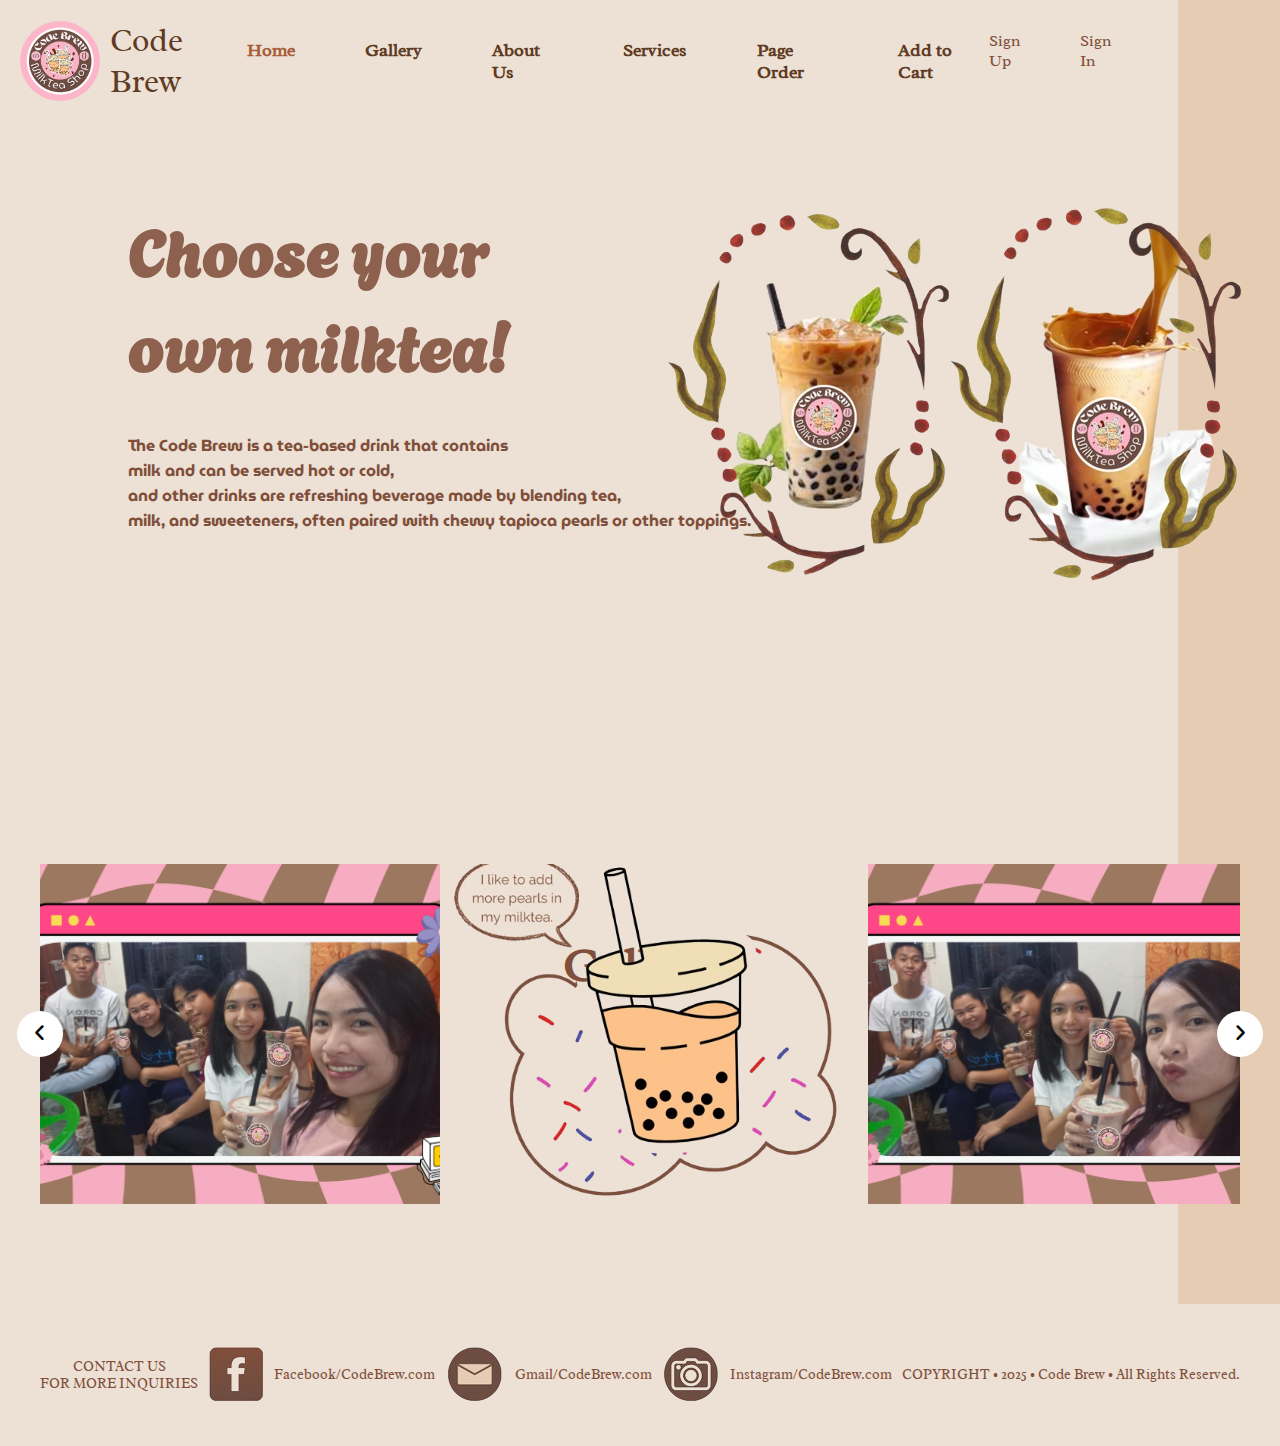
==== index.html @ eddbfc45 "Add files via upload" ====
<!DOCTYPE html>
<html lang="en">
<head>
    <meta charset="UTF-8">
    <meta name="viewport" content="width=device-width, initial-scale=1.0">
    <link rel="stylesheet" href="style.css">
    <link href='https://fonts.googleapis.com/css?family=Agbalumo' rel='stylesheet'>
    <link href='https://fonts.googleapis.com/css?family=MuseoModerno' rel='stylesheet'>
    <link href='https://fonts.googleapis.com/css?family=Radley' rel='stylesheet'>
    <link rel="stylesheet" href="https://cdnjs.cloudflare.com/ajax/libs/font-awesome/6.2.0/css/all.min.css">
    <title>Code Brew</title>
    <script src="home.js" defer></script>
    <link rel="icon" type="image/x-icon" href="/images/Tab.png">
</head>
<body>
    <img src="images/Bg-2.png" alt="" class="bg2">
    <header>
        <div class="logo">
            <img src="images/Logo.png" alt="Logo">
            <span>Code Brew</span>
        </div>
        <nav>
            <a href="index.html" class="active">Home</a>
            <a href="#Gallery">Gallery</a>
            <a href="About-us.html">About Us</a>
            <a href="#footer">Services</a>
            <a href="Menu.html">Page Order</a>
            <a href="AddtoCart.html">Add to Cart</a>
        </nav>
        <div class="login">
            <a href="SignUp.html">Sign Up</a>
            <a href="SignIn.html">Sign In</a>
        </div>
    </header>

    <div class="Center">
        <h1>Choose your 
            <br>own milktea!</h1>
        <p><strong>
            The Code Brew is a tea-based 
            drink that contains
            <br>
            milk and can be served hot or cold,
            <br> 
            and other drinks are refreshing beverage made by blending tea, 
            <br>
            milk, and sweeteners, often paired with chewy tapioca pearls or other toppings.
        </p></strong>
    </div>


    <h2 class="Gallery">Gallery</h2>
<div class="wrapper" id="Gallery">
    <i id="left" class="fa-solid fa-angle-left"></i>
    <div class="carousel">
        <img src="images/Gpic1.png" alt="img">
        <img src="images/Bg-1.png" alt="img">
        <img src="images/Gpic2.png" alt="img">
        <img src="images/Gpic3.jpg" alt="img">
        <img src="images/Gpic4.jpg" alt="img">
        <img src="images/Gpic5.jpg" alt="img">
        <img src="images/LOGO-ADd.png" alt="img">
        <img src="images/Gpic7.jpg" alt="img">
        <img src="images/Gpic9.png" alt="img">
    </div>
    <i id="right" class="fa-solid fa-angle-right"></i>
</div>


    <footer class="F-Container" id="footer">
        <p>CONTACT US 
        <br>FOR MORE INQUIRIES</p> 
    <img src="images/Facebook.png"><a href="#">Facebook/CodeBrew.com</a> 
    <img src="images/Gmail.png"><a href="#">Gmail/CodeBrew.com</a> 
    <img src="images/Instagram.png"><a href="#">Instagram/CodeBrew.com</a>
        <p class="Copyright">COPYRIGHT     •     2025     •     Code Brew     •     All Rights Reserved.</p>
    </footer>

</body>
</html>
---- style.css ----
html { 
    scroll-behavior: smooth;
}

/* Body and Background */
body {
    margin: 0;
    padding: 0;
    height: 100vh;  /* Full viewport height */
    font-family: 'Radley';
    background: linear-gradient(to right, #ede0d4 92%, #e6ccb2 70%);
    overflow-x: hidden;  /* Prevent horizontal scroll */
}

.bg2 { 
    position: absolute;
    z-index: -1;
    top: 205px;
    left: 50%;
}

/* Header */
header {
    font-family: 'Radley';
    display: flex;
    align-items: center;
    justify-content: space-between;
    padding: 20px;
    background: linear-gradient(to right, #ede0d4 92%, #e6ccb2 70%);
    z-index: 2;
    position: relative;
}

.logo {
    display: flex;
    align-items: center;
}

.logo img {
    height: 80px;
    width: 80px;
    border-radius: 50%;
    margin-right: 10px;
}

.logo span { 
    font-family: 'Radley';
    font-size: xx-large;
    color: #5e3b23;
}

nav {
    display: flex;
    gap: 70px;
}

nav a {
    text-decoration: none;
    color: #5e3b23;
    font-size: 18px;
    font-weight: bold;
    position: relative;
    scroll-behavior: smooth;
}

nav a:hover, nav a.active {
    color: #a75d38;
}

/* Login */
.login {
    display: flex;
    gap: 10px;
    position: relative;
    top: -10px;
    align-items: center;
    margin-right: 120px;
}

.login a {
    background-color: #ede0d4;
    border: none;
    border-radius: 5px;
    padding: 5px 15px;
    font-size: 16px;
    cursor: pointer;
    transition: all 0.5s;
    text-decoration: none;
    color: #804f3b;
}

.login a:hover {
    background-color: #dba589;
}

/* Center Section */
.Center { 
    font-size: xx-large;
    position: relative;
    color: #8d614e;
    font-family: 'Agbalumo';
    left: 10%;
    top: 35px;
}

.Center p { 
    font-size: medium;
    color: #804f3b;
    font-family: 'MuseoModerno';
}

/* Gallery */
.Gallery { 
    left: 50%;
    bottom: -15%;
    position: absolute;
    font-size: xxx-large;
    font-family: 'Radley';
    color: #804f3b;
    transform: translateX(-50%);
    scroll-behavior: smooth;
}

.wrapper {
    max-width: 1200px;
    position: relative;
    left: 50%;
    transform: translateX(-50%);
    top: 350px;
    scroll-behavior: smooth;
}

.wrapper i { 
    top: 50%;
    background: #fff;
    height: 46px;
    width: 46px;
    font-size: 1.2rem;
    position: absolute;
    cursor: pointer;
    text-align: center;
    line-height: 45px;
    border-radius: 50%;
    transform: translateY(-50%);
}

.wrapper i:first-child { 
    left: -23px;
}

.wrapper i:last-child { 
    right: -23px;
}

.wrapper .carousel { 
    font-size: 0px;
    cursor: pointer;
    white-space: nowrap;
    overflow: hidden;
    scroll-behavior: smooth;
}

.carousel img { 
    height: 340px;
    object-fit: cover;
    margin-left: 14px;
    width: calc(100% / 3);
}

.carousel img:first-child { 
    margin-left: 0;
}

/* Footer */
footer { 
    color: #804f3b;
    padding: 40px;
    text-align: center;
    font-size: 14px;
    position: relative;
    top: 50%;
    margin-top: 50px; /* Pushes footer down */
    background: #ede0d4;  /* Light background for footer */
}

footer a {
    text-decoration: none;
    color: #804f3b;
    transition: all 0.2s;
}

.F-Container {
    max-width: 1200px;
    margin: 0 auto;
    display: flex;
    justify-content: space-between;
    align-items: center;
    width: 100%;
}

footer a:hover { 
    color: blue;
}


/* Responsive Media */
.media {
    display: block; /* Ensures the media takes up block space */
    max-width: 100%; /* Ensures the media doesn't exceed the container width */
    height: auto; /* Maintains aspect ratio */
    margin: 0 auto; /* Centers the media */
}
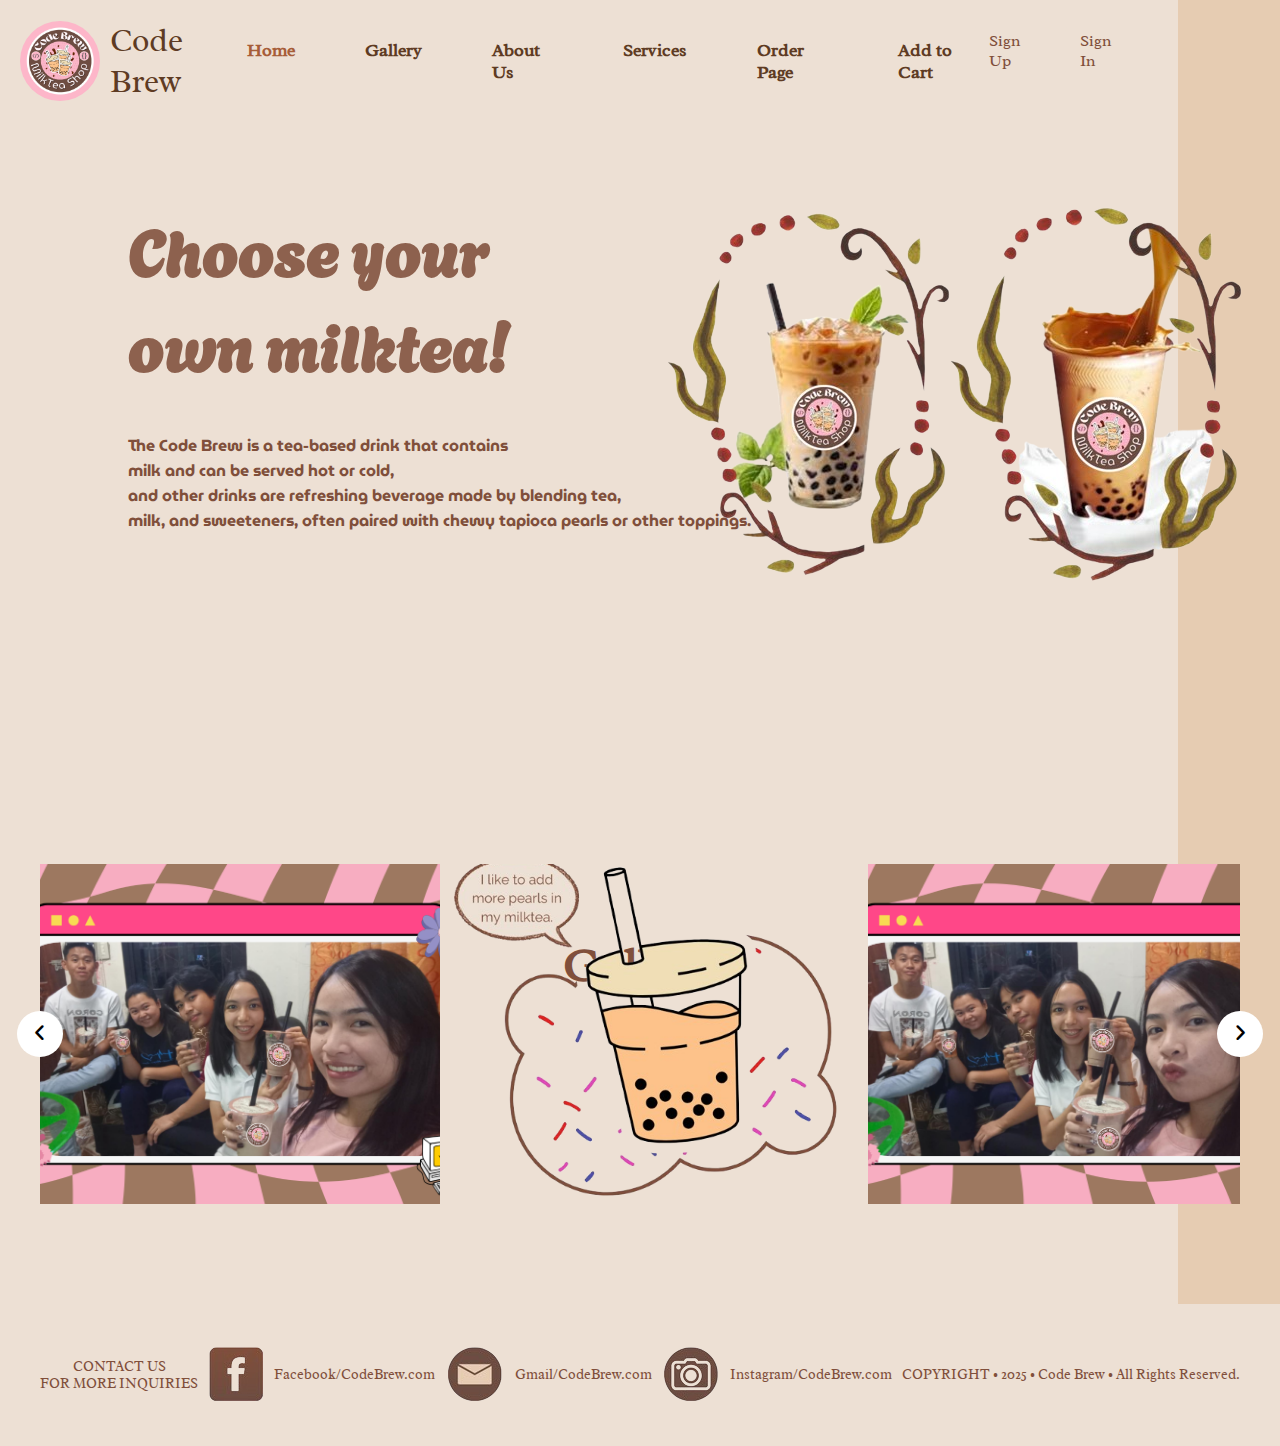
==== commit b7b6b422: "Update index.html" ====
--- a/index.html
+++ b/index.html
@@ -10,7 +10,7 @@
     <link rel="stylesheet" href="https://cdnjs.cloudflare.com/ajax/libs/font-awesome/6.2.0/css/all.min.css">
     <title>Code Brew</title>
     <script src="home.js" defer></script>
-    <link rel="icon" type="image/x-icon" href="/images/Tab.png">
+    <link rel="icon" type="image/x-icon" href="images/Tab.png">
 </head>
 <body>
     <img src="images/Bg-2.png" alt="" class="bg2">
@@ -24,7 +24,7 @@
             <a href="#Gallery">Gallery</a>
             <a href="About-us.html">About Us</a>
             <a href="#footer">Services</a>
-            <a href="Menu.html">Page Order</a>
+            <a href="Menu.html">Order Page</a>
             <a href="AddtoCart.html">Add to Cart</a>
         </nav>
         <div class="login">
@@ -77,4 +77,4 @@
     </footer>
 
 </body>
-</html>+</html>
